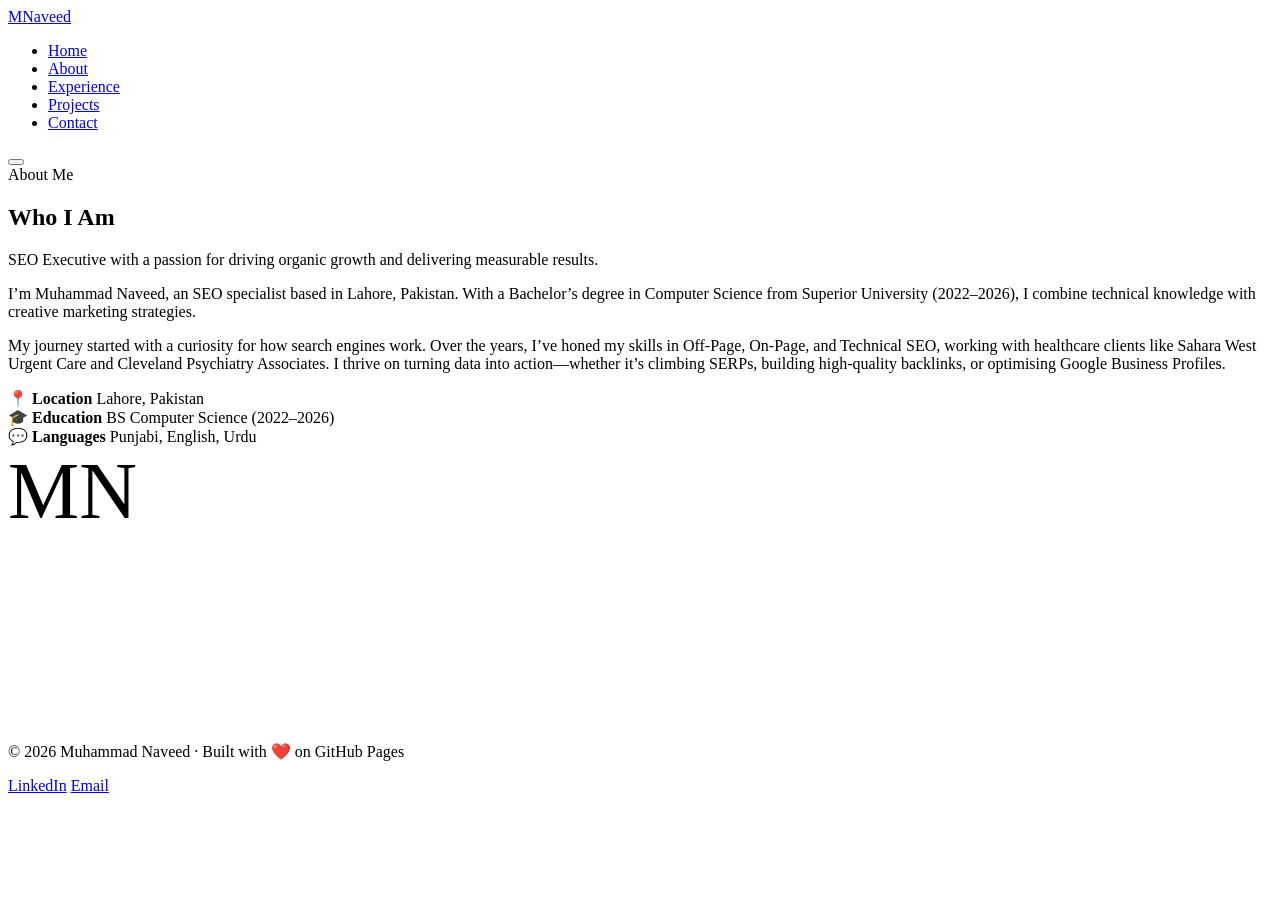
==== about.html @ 2a118703 "Create about.html" ====
<!DOCTYPE html>
<html lang="en">
<head>
    <meta charset="UTF-8" />
    <meta name="viewport" content="width=device-width, initial-scale=1.0" />
    <title>About · Muhammad Naveed</title>
    <link rel="preconnect" href="https://fonts.googleapis.com" />
    <link rel="preconnect" href="https://fonts.gstatic.com" crossorigin />
    <link href="https://fonts.googleapis.com/css2?family=Inter:opsz,wght@14..32,300;14..32,400;14..32,500;14..32,600;14..32,700;14..32,800&display=swap" rel="stylesheet" />
    <link rel="stylesheet" href="assets/css/style.css" />
</head>
<body>
    <nav class="navbar" id="navbar">
        <div class="container">
            <a href="index.html" class="logo">M<span>Naveed</span></a>
            <ul class="nav-links" id="navLinks">
                <li><a href="index.html">Home</a></li>
                <li><a href="about.html" class="active">About</a></li>
                <li><a href="experience.html">Experience</a></li>
                <li><a href="projects.html">Projects</a></li>
                <li><a href="contact.html" class="nav-cta">Contact</a></li>
            </ul>
            <button class="hamburger" id="hamburger" aria-label="Toggle menu">
                <span></span><span></span><span></span>
            </button>
        </div>
    </nav>

    <section class="page-section">
        <div class="container">
            <div class="section-header">
                <span class="section-label">About Me</span>
                <h2 class="section-title">Who I Am</h2>
                <p class="section-desc">SEO Executive with a passion for driving organic growth and delivering measurable results.</p>
            </div>
            <div class="about-grid">
                <div class="about-text">
                    <p>I’m Muhammad Naveed, an SEO specialist based in Lahore, Pakistan. With a Bachelor’s degree in Computer Science from Superior University (2022–2026), I combine technical knowledge with creative marketing strategies.</p>
                    <p>My journey started with a curiosity for how search engines work. Over the years, I’ve honed my skills in Off‑Page, On‑Page, and Technical SEO, working with healthcare clients like Sahara West Urgent Care and Cleveland Psychiatry Associates. I thrive on turning data into action—whether it’s climbing SERPs, building high‑quality backlinks, or optimising Google Business Profiles.</p>
                    <div class="about-details">
                        <div><strong>📍 Location</strong> Lahore, Pakistan</div>
                        <div><strong>🎓 Education</strong> BS Computer Science (2022–2026)</div>
                        <div><strong>💬 Languages</strong> Punjabi, English, Urdu</div>
                    </div>
                </div>
                <div class="about-visual">
                    <div class="hero-avatar" style="width:280px;height:280px;">
                        <span class="initials" style="font-size:5rem;">MN</span>
                    </div>
                </div>
            </div>
        </div>
    </section>

    <footer>
        <div class="container">
            <p>&copy; 2026 Muhammad Naveed · Built with ❤️ on GitHub Pages</p>
            <div class="footer-links">
              
                <a href="www.linkedin.com/in/hafiz-muhammad-naveed-410291384" target="_blank">LinkedIn</a>
                <a href="mailto:hafizmuhammadnaveedo6@gmail.com">Email</a>
            </div>
        </div>
    </footer>

    <script src="assets/js/script.js"></script>
</body>
</html>
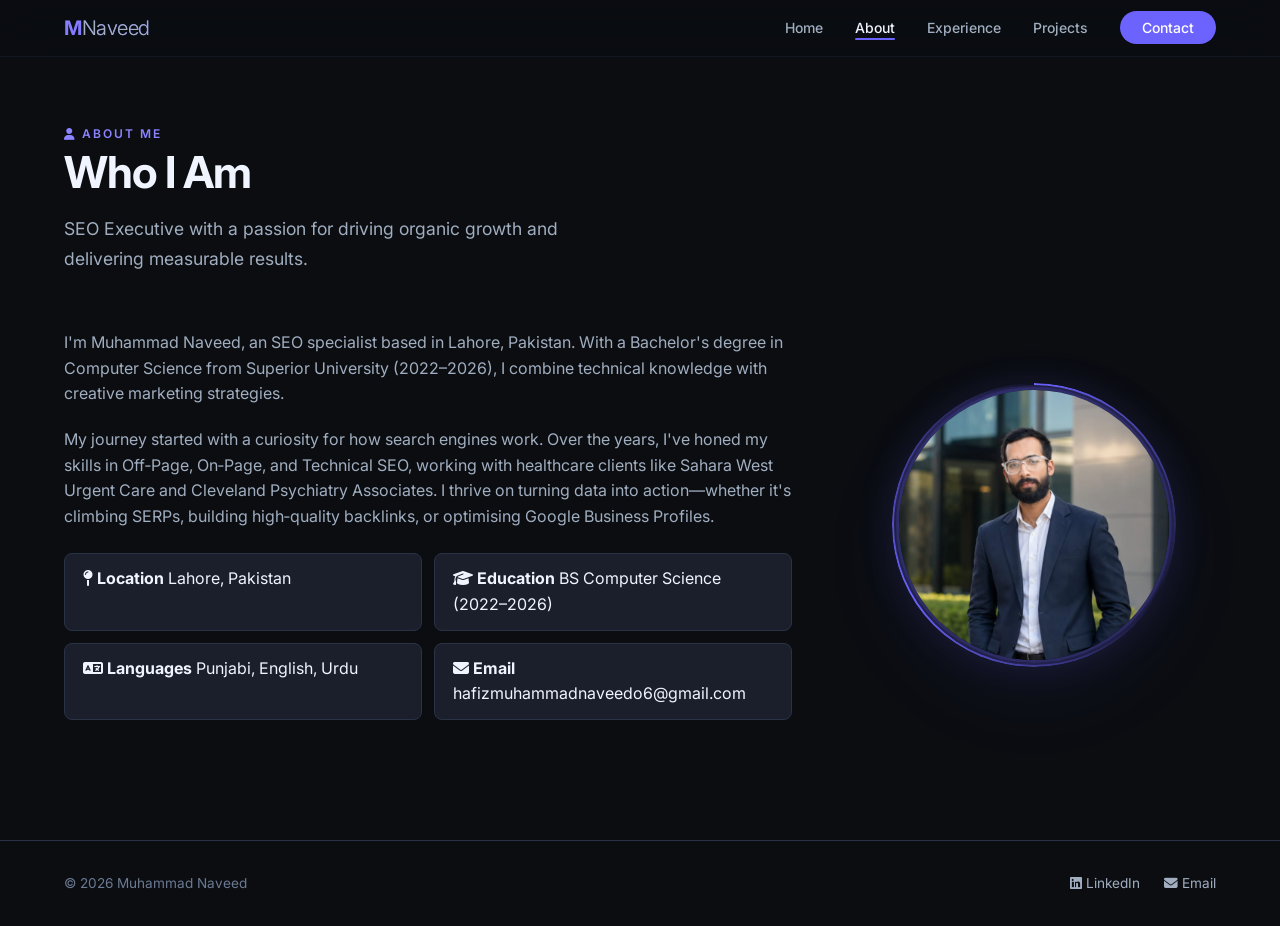
==== commit d9dddb50: "Update about.html" ====
--- a/about.html
+++ b/about.html
@@ -1,68 +1,73 @@
 <!DOCTYPE html>
 <html lang="en">
 <head>
-    <meta charset="UTF-8" />
-    <meta name="viewport" content="width=device-width, initial-scale=1.0" />
-    <title>About · Muhammad Naveed</title>
-    <link rel="preconnect" href="https://fonts.googleapis.com" />
-    <link rel="preconnect" href="https://fonts.gstatic.com" crossorigin />
-    <link href="https://fonts.googleapis.com/css2?family=Inter:opsz,wght@14..32,300;14..32,400;14..32,500;14..32,600;14..32,700;14..32,800&display=swap" rel="stylesheet" />
-    <link rel="stylesheet" href="assets/css/style.css" />
+  <meta charset="UTF-8" />
+  <meta name="viewport" content="width=device-width, initial-scale=1.0" />
+  <title>About · Muhammad Naveed</title>
+  <link rel="preconnect" href="https://fonts.googleapis.com" />
+  <link rel="preconnect" href="https://fonts.gstatic.com" crossorigin />
+  <link href="https://fonts.googleapis.com/css2?family=Inter:opsz,wght@14..32,300;14..32,400;14..32,500;14..32,600;14..32,700;14..32,800&display=swap" rel="stylesheet" />
+  <link rel="stylesheet" href="https://cdnjs.cloudflare.com/ajax/libs/font-awesome/6.5.0/css/all.min.css" />
+  <link rel="stylesheet" href="assets/css/style.css" />
 </head>
 <body>
-    <nav class="navbar" id="navbar">
-        <div class="container">
-            <a href="index.html" class="logo">M<span>Naveed</span></a>
-            <ul class="nav-links" id="navLinks">
-                <li><a href="index.html">Home</a></li>
-                <li><a href="about.html" class="active">About</a></li>
-                <li><a href="experience.html">Experience</a></li>
-                <li><a href="projects.html">Projects</a></li>
-                <li><a href="contact.html" class="nav-cta">Contact</a></li>
-            </ul>
-            <button class="hamburger" id="hamburger" aria-label="Toggle menu">
-                <span></span><span></span><span></span>
-            </button>
+  <div class="orb orb--1"></div>
+  <div class="orb orb--2"></div>
+  <div class="orb orb--3"></div>
+
+  <nav class="navbar" id="navbar">
+    <div class="container">
+      <a href="index.html" class="logo">M<span>Naveed</span></a>
+      <ul class="nav-links" id="navLinks">
+        <li><a href="index.html">Home</a></li>
+        <li><a href="about.html" class="active">About</a></li>
+        <li><a href="experience.html">Experience</a></li>
+        <li><a href="projects.html">Projects</a></li>
+        <li><a href="contact.html" class="nav-cta">Contact</a></li>
+      </ul>
+      <button class="hamburger" id="hamburger" aria-label="Toggle menu">
+        <span></span><span></span><span></span>
+      </button>
+    </div>
+  </nav>
+
+  <section class="page-section">
+    <div class="container">
+      <div class="section-header">
+        <span class="section-label"><i class="fas fa-user"></i> About Me</span>
+        <h2 class="section-title">Who I Am</h2>
+        <p class="section-desc">SEO Executive with a passion for driving organic growth and delivering measurable results.</p>
+      </div>
+      <div class="about-grid">
+        <div class="about-text">
+          <p>I'm Muhammad Naveed, an SEO specialist based in Lahore, Pakistan. With a Bachelor's degree in Computer Science from Superior University (2022–2026), I combine technical knowledge with creative marketing strategies.</p>
+          <p>My journey started with a curiosity for how search engines work. Over the years, I've honed my skills in Off‑Page, On‑Page, and Technical SEO, working with healthcare clients like Sahara West Urgent Care and Cleveland Psychiatry Associates. I thrive on turning data into action—whether it's climbing SERPs, building high‑quality backlinks, or optimising Google Business Profiles.</p>
+          <div class="about-details">
+            <div><i class="fas fa-map-pin"></i> <strong>Location</strong> Lahore, Pakistan</div>
+            <div><i class="fas fa-graduation-cap"></i> <strong>Education</strong> BS Computer Science (2022–2026)</div>
+            <div><i class="fas fa-language"></i> <strong>Languages</strong> Punjabi, English, Urdu</div>
+            <div><i class="fas fa-envelope"></i> <strong>Email</strong> hafizmuhammadnaveedo6@gmail.com</div>
+          </div>
         </div>
-    </nav>
+        <div class="about-visual">
+          <div class="hero-avatar" style="width:280px;height:280px;">
+            <img src="myphoto.jpeg" alt="Muhammad Naveed" class="avatar-img" />
+          </div>
+        </div>
+      </div>
+    </div>
+  </section>
 
-    <section class="page-section">
-        <div class="container">
-            <div class="section-header">
-                <span class="section-label">About Me</span>
-                <h2 class="section-title">Who I Am</h2>
-                <p class="section-desc">SEO Executive with a passion for driving organic growth and delivering measurable results.</p>
-            </div>
-            <div class="about-grid">
-                <div class="about-text">
-                    <p>I’m Muhammad Naveed, an SEO specialist based in Lahore, Pakistan. With a Bachelor’s degree in Computer Science from Superior University (2022–2026), I combine technical knowledge with creative marketing strategies.</p>
-                    <p>My journey started with a curiosity for how search engines work. Over the years, I’ve honed my skills in Off‑Page, On‑Page, and Technical SEO, working with healthcare clients like Sahara West Urgent Care and Cleveland Psychiatry Associates. I thrive on turning data into action—whether it’s climbing SERPs, building high‑quality backlinks, or optimising Google Business Profiles.</p>
-                    <div class="about-details">
-                        <div><strong>📍 Location</strong> Lahore, Pakistan</div>
-                        <div><strong>🎓 Education</strong> BS Computer Science (2022–2026)</div>
-                        <div><strong>💬 Languages</strong> Punjabi, English, Urdu</div>
-                    </div>
-                </div>
-                <div class="about-visual">
-                    <div class="hero-avatar" style="width:280px;height:280px;">
-                        <span class="initials" style="font-size:5rem;">MN</span>
-                    </div>
-                </div>
-            </div>
-        </div>
-    </section>
+  <footer>
+    <div class="container">
+      <p>&copy; 2026 Muhammad Naveed</p>
+      <div class="footer-links">
+        <a href="https://www.linkedin.com/in/hafiz-muhammad-naveed-410291384" ><i class="fab fa-linkedin"></i> LinkedIn</a>
+        <a href="mailto:hafizmuhammadnaveedo6@gmail.com"><i class="fas fa-envelope"></i> Email</a>
+      </div>
+    </div>
+  </footer>
 
-    <footer>
-        <div class="container">
-            <p>&copy; 2026 Muhammad Naveed · Built with ❤️ on GitHub Pages</p>
-            <div class="footer-links">
-              
-                <a href="www.linkedin.com/in/hafiz-muhammad-naveed-410291384" target="_blank">LinkedIn</a>
-                <a href="mailto:hafizmuhammadnaveedo6@gmail.com">Email</a>
-            </div>
-        </div>
-    </footer>
-
-    <script src="assets/js/script.js"></script>
+  <script src="assets/js/script.js"></script>
 </body>
 </html>
--- a/assets/css/style.css
+++ b/assets/css/style.css
@@ -0,0 +1,291 @@
+/* ===== Variables & Reset ===== */
+:root {
+    --bg-primary: #0b0d11;
+    --bg-secondary: #12161e;
+    --bg-card: #1a1f2b;
+    --text-primary: #f0f4ff;
+    --text-secondary: #a0aec0;
+    --text-muted: #6b7a93;
+    --accent: #6c63ff;
+    --accent-glow: rgba(108, 99, 255, 0.25);
+    --accent-light: #8b83ff;
+    --border-color: #2a3346;
+    --radius: 16px;
+    --shadow: 0 20px 60px rgba(0, 0, 0, 0.6);
+    --transition: 0.3s cubic-bezier(0.4, 0, 0.2, 1);
+    --font: 'Inter', -apple-system, BlinkMacSystemFont, sans-serif;
+}
+
+* {
+    margin: 0;
+    padding: 0;
+    box-sizing: border-box;
+}
+html { scroll-behavior: smooth; scroll-padding-top: 80px; }
+body {
+    font-family: var(--font);
+    background: var(--bg-primary);
+    color: var(--text-primary);
+    line-height: 1.6;
+    -webkit-font-smoothing: antialiased;
+}
+a { text-decoration: none; color: inherit; }
+.container { max-width: 1200px; margin: 0 auto; padding: 0 24px; }
+
+/* ===== Scrollbar ===== */
+::-webkit-scrollbar { width: 8px; }
+::-webkit-scrollbar-track { background: var(--bg-secondary); }
+::-webkit-scrollbar-thumb { background: var(--accent); border-radius: 10px; }
+::-webkit-scrollbar-thumb:hover { background: var(--accent-light); }
+
+/* ===== Navbar ===== */
+.navbar {
+    position: fixed;
+    top: 0; left: 0; right: 0;
+    z-index: 1000;
+    background: rgba(11, 13, 17, 0.72);
+    backdrop-filter: blur(20px) saturate(1.4);
+    border-bottom: 1px solid rgba(42, 51, 70, 0.3);
+    padding: 12px 0;
+    transition: var(--transition);
+}
+.navbar.scrolled { background: rgba(11, 13, 17, 0.92); box-shadow: 0 4px 30px rgba(0,0,0,0.4); }
+.navbar .container { display: flex; align-items: center; justify-content: space-between; }
+.logo {
+    font-weight: 700; font-size: 1.25rem; letter-spacing: -0.5px;
+    background: linear-gradient(135deg, var(--accent-light), var(--accent));
+    -webkit-background-clip: text; -webkit-text-fill-color: transparent;
+    background-clip: text;
+}
+.logo span { font-weight: 300; -webkit-text-fill-color: var(--text-secondary); }
+.nav-links { display: flex; align-items: center; gap: 32px; list-style: none; }
+.nav-links a {
+    font-size: 0.875rem; font-weight: 500; color: var(--text-secondary);
+    transition: var(--transition); position: relative;
+}
+.nav-links a::after {
+    content: ''; position: absolute; bottom: -4px; left: 0; width: 0; height: 2px;
+    background: var(--accent); transition: var(--transition); border-radius: 2px;
+}
+.nav-links a:hover, .nav-links a.active { color: var(--text-primary); }
+.nav-links a:hover::after, .nav-links a.active::after { width: 100%; }
+.nav-cta {
+    padding: 8px 22px; background: var(--accent); color: #fff !important;
+    border-radius: 100px; font-weight: 600; font-size: 0.85rem;
+    transition: var(--transition);
+}
+.nav-cta::after { display: none !important; }
+.nav-cta:hover { background: var(--accent-light); transform: translateY(-2px); box-shadow: 0 8px 30px var(--accent-glow); }
+.hamburger { display: none; flex-direction: column; gap: 5px; cursor: pointer; background: none; border: none; padding: 4px; }
+.hamburger span { display: block; width: 26px; height: 2.5px; background: var(--text-primary); border-radius: 4px; transition: var(--transition); }
+.hamburger.active span:nth-child(1) { transform: rotate(45deg) translate(5px, 5px); }
+.hamburger.active span:nth-child(2) { opacity: 0; }
+.hamburger.active span:nth-child(3) { transform: rotate(-45deg) translate(5px, -5px); }
+
+/* ===== Hero ===== */
+.hero { min-height: 100vh; display: flex; align-items: center; padding: 120px 0 80px; }
+.hero-grid { display: grid; grid-template-columns: 1fr 1fr; gap: 60px; align-items: center; }
+.hero-content .badge {
+    display: inline-block; padding: 4px 16px; border-radius: 100px;
+    background: rgba(108, 99, 255, 0.12); border: 1px solid rgba(108, 99, 255, 0.18);
+    font-size: 0.75rem; font-weight: 500; color: var(--accent-light);
+    text-transform: uppercase; letter-spacing: 0.5px; margin-bottom: 20px;
+}
+.hero-content h1 { font-size: 4rem; font-weight: 800; line-height: 1.1; letter-spacing: -2px; margin-bottom: 16px; }
+.hero-content h1 .highlight {
+    background: linear-gradient(135deg, var(--accent-light), var(--accent));
+    -webkit-background-clip: text; -webkit-text-fill-color: transparent;
+    background-clip: text;
+}
+.hero-content .subtitle { font-size: 1.25rem; color: var(--text-secondary); max-width: 480px; margin-bottom: 32px; }
+.hero-actions { display: flex; flex-wrap: wrap; gap: 16px; margin-bottom: 40px; }
+.btn {
+    display: inline-flex; align-items: center; gap: 10px; padding: 14px 32px;
+    border-radius: 100px; font-weight: 600; font-size: 0.95rem;
+    transition: var(--transition); border: none; cursor: pointer; font-family: var(--font);
+}
+.btn-primary { background: var(--accent); color: #fff; box-shadow: 0 8px 32px var(--accent-glow); }
+.btn-primary:hover { background: var(--accent-light); transform: translateY(-3px); box-shadow: 0 12px 48px var(--accent-glow); }
+.btn-outline { background: transparent; color: var(--text-primary); border: 1.5px solid var(--border-color); }
+.btn-outline:hover { border-color: var(--accent); background: rgba(108, 99, 255, 0.06); transform: translateY(-3px); }
+.hero-stats { display: flex; gap: 48px; padding-top: 8px; }
+.hero-stats .stat h3 { font-size: 1.75rem; font-weight: 700; color: var(--text-primary); }
+.hero-stats .stat p { font-size: 0.85rem; color: var(--text-muted); }
+
+.hero-visual { display: flex; justify-content: center; align-items: center; position: relative; }
+.hero-avatar {
+    width: 380px; height: 380px; border-radius: 50%;
+    background: linear-gradient(135deg, rgba(108, 99, 255, 0.12), rgba(108, 99, 255, 0.04));
+    border: 2px solid rgba(108, 99, 255, 0.12);
+    display: flex; align-items: center; justify-content: center;
+    position: relative; animation: avatarPulse 6s ease-in-out infinite;
+    box-shadow: 0 30px 80px rgba(108, 99, 255, 0.08);
+}
+.hero-avatar::before {
+    content: ''; position: absolute; inset: -4px; border-radius: 50%; padding: 2px;
+    background: conic-gradient(from 0deg, var(--accent), transparent, var(--accent), transparent);
+    -webkit-mask: linear-gradient(#fff 0 0) content-box, linear-gradient(#fff 0 0);
+    -webkit-mask-composite: xor; mask-composite: exclude;
+    animation: spin 12s linear infinite;
+}
+@keyframes spin { to { transform: rotate(360deg); } }
+@keyframes avatarPulse { 0%,100% { transform: scale(1); } 50% { transform: scale(1.02); } }
+.hero-avatar .initials { font-size: 7rem; font-weight: 800; color: var(--accent-light); letter-spacing: 4px; opacity: 0.9; user-select: none; }
+
+.floating-badge {
+    position: absolute; background: rgba(26,31,43,0.8); border: 1px solid var(--border-color);
+    border-radius: 12px; padding: 12px 18px; font-size: 0.8rem; font-weight: 500;
+    color: var(--text-secondary); backdrop-filter: blur(12px);
+    box-shadow: 0 12px 40px rgba(0,0,0,0.3);
+    animation: floatBadge 8s ease-in-out infinite; display: flex; align-items: center; gap: 10px; white-space: nowrap;
+}
+.floating-badge .dot { width: 8px; height: 8px; border-radius: 50%; background: #4ade80; animation: dotBlink 2s ease-in-out infinite; }
+@keyframes dotBlink { 0%,100% { opacity: 1; } 50% { opacity: 0.3; } }
+.floating-badge--1 { top: 10%; right: -8%; animation-delay: 0s; }
+.floating-badge--2 { bottom: 12%; left: -12%; animation-delay: -3s; }
+@keyframes floatBadge { 0%,100% { transform: translateY(0px); } 50% { transform: translateY(-12px); } }
+
+/* ===== Section Shared ===== */
+section { position: relative; z-index: 1; padding: 100px 0; }
+.section-label { font-size: 0.75rem; text-transform: uppercase; letter-spacing: 2px; color: var(--accent-light); font-weight: 600; margin-bottom: 8px; }
+.section-title { font-size: 2.75rem; font-weight: 700; letter-spacing: -1px; line-height: 1.2; margin-bottom: 16px; }
+.section-desc { font-size: 1.1rem; color: var(--text-secondary); max-width: 540px; line-height: 1.7; }
+.section-header { margin-bottom: 56px; }
+.section-header.centered { text-align: center; }
+.section-header.centered .section-desc { margin: 0 auto; }
+
+/* ===== Skills Preview ===== */
+.skills-preview { padding: 60px 0; }
+.skills-grid { display: grid; grid-template-columns: 1fr 1fr; gap: 40px; }
+.skill-category {
+    background: var(--bg-card); border-radius: var(--radius); padding: 32px 28px;
+    border: 1px solid var(--border-color); transition: var(--transition);
+}
+.skill-category:hover { border-color: var(--accent); transform: translateY(-4px); box-shadow: 0 16px 48px rgba(0,0,0,0.3); }
+.skill-category h4 { font-size: 1.05rem; font-weight: 600; margin-bottom: 6px; color: var(--text-primary); }
+.skill-category .cat-desc { font-size: 0.85rem; color: var(--text-muted); margin-bottom: 20px; }
+.skill-tags { display: flex; flex-wrap: wrap; gap: 10px; }
+.skill-tag {
+    padding: 6px 16px; border-radius: 100px;
+    background: rgba(108, 99, 255, 0.07); border: 1px solid rgba(108, 99, 255, 0.08);
+    font-size: 0.8rem; font-weight: 500; color: var(--text-secondary);
+    transition: var(--transition); cursor: default;
+}
+.skill-tag:hover { background: rgba(108, 99, 255, 0.14); color: var(--text-primary); border-color: rgba(108, 99, 255, 0.2); transform: translateY(-2px); }
+.skill-tag.highlight { background: rgba(108, 99, 255, 0.15); border-color: rgba(108, 99, 255, 0.2); color: var(--accent-light); }
+
+/* ===== About Page ===== */
+.page-section { padding: 120px 0 80px; }
+.about-grid { display: grid; grid-template-columns: 2fr 1fr; gap: 60px; align-items: center; }
+.about-text p { color: var(--text-secondary); margin-bottom: 20px; }
+.about-details { display: grid; grid-template-columns: 1fr 1fr; gap: 12px; margin-top: 24px; }
+.about-details div { background: var(--bg-card); padding: 12px 18px; border-radius: 8px; border: 1px solid var(--border-color); }
+.about-visual { display: flex; justify-content: center; }
+
+/* ===== Experience ===== */
+.experience-list { display: flex; flex-direction: column; gap: 32px; }
+.exp-item {
+    background: var(--bg-card); border-radius: var(--radius); padding: 28px 32px;
+    border: 1px solid var(--border-color); transition: var(--transition);
+}
+.exp-item:hover { border-color: var(--accent); transform: translateY(-3px); box-shadow: 0 12px 40px rgba(0,0,0,0.2); }
+.exp-header { display: flex; flex-wrap: wrap; align-items: baseline; gap: 12px 20px; margin-bottom: 12px; }
+.exp-header h3 { font-size: 1.3rem; }
+.exp-company { color: var(--accent-light); font-weight: 500; }
+.exp-date { color: var(--text-muted); font-size: 0.85rem; margin-left: auto; }
+.exp-item ul { padding-left: 20px; color: var(--text-secondary); }
+.exp-item ul li { margin-bottom: 6px; }
+
+/* ===== Projects ===== */
+.projects-grid { display: grid; grid-template-columns: 1fr 1fr; gap: 30px; }
+.project-card {
+    background: var(--bg-card); border-radius: var(--radius); padding: 28px;
+    border: 1px solid var(--border-color); transition: var(--transition);
+    display: flex; flex-direction: column;
+}
+.project-card:hover { border-color: var(--accent); transform: translateY(-6px); box-shadow: 0 16px 48px rgba(0,0,0,0.3); }
+.project-card h3 { font-size: 1.2rem; margin-bottom: 6px; }
+.project-card p { color: var(--text-secondary); font-size: 0.9rem; margin-bottom: 12px; }
+.project-card ul { padding-left: 18px; color: var(--text-secondary); font-size: 0.9rem; margin-bottom: 16px; }
+.project-card ul li { margin-bottom: 4px; }
+.project-tag {
+    align-self: flex-start; padding: 4px 14px; border-radius: 100px;
+    background: rgba(108, 99, 255, 0.1); border: 1px solid rgba(108, 99, 255, 0.15);
+    font-size: 0.7rem; font-weight: 600; color: var(--accent-light); text-transform: uppercase;
+}
+
+/* ===== Contact ===== */
+.contact-grid { display: grid; grid-template-columns: 1fr 1fr; gap: 60px; }
+.contact-item { display: flex; align-items: center; gap: 16px; margin-bottom: 20px; }
+.contact-item span:first-child { font-size: 1.5rem; }
+.contact-item a { color: var(--text-secondary); transition: var(--transition); }
+.contact-item a:hover { color: var(--accent-light); }
+.social-links { display: flex; gap: 20px; margin-top: 24px; }
+.social-links a { padding: 8px 20px; border-radius: 100px; background: var(--bg-card); border: 1px solid var(--border-color); transition: var(--transition); font-size: 0.85rem; }
+.social-links a:hover { border-color: var(--accent); background: rgba(108, 99, 255, 0.06); }
+.contact-form { display: flex; flex-direction: column; gap: 16px; }
+.contact-form input, .contact-form textarea {
+    padding: 14px 18px; border-radius: 12px; background: var(--bg-card);
+    border: 1px solid var(--border-color); color: var(--text-primary);
+    font-family: var(--font); transition: var(--transition);
+}
+.contact-form input:focus, .contact-form textarea:focus { outline: none; border-color: var(--accent); box-shadow: 0 0 0 3px var(--accent-glow); }
+.contact-form textarea { resize: vertical; }
+.contact-form .btn { align-self: flex-start; }
+
+/* ===== Footer ===== */
+footer { border-top: 1px solid var(--border-color); padding: 32px 0; margin-top: 40px; }
+footer .container { display: flex; justify-content: space-between; align-items: center; flex-wrap: wrap; gap: 16px; }
+footer p { color: var(--text-muted); font-size: 0.85rem; }
+.footer-links { display: flex; gap: 24px; }
+.footer-links a { color: var(--text-secondary); font-size: 0.85rem; transition: var(--transition); }
+.footer-links a:hover { color: var(--accent-light); }
+
+/* ===== Responsive ===== */
+@media (max-width: 992px) {
+    .hero-grid { grid-template-columns: 1fr; text-align: center; }
+    .hero-content .subtitle { margin: 0 auto 32px; }
+    .hero-actions { justify-content: center; }
+    .hero-stats { justify-content: center; }
+    .hero-avatar { width: 280px; height: 280px; }
+    .hero-avatar .initials { font-size: 5rem; }
+    .floating-badge--1 { top: 5%; right: 0; }
+    .floating-badge--2 { bottom: 5%; left: 0; }
+    .about-grid { grid-template-columns: 1fr; text-align: center; }
+    .about-details { grid-template-columns: 1fr; }
+    .contact-grid { grid-template-columns: 1fr; }
+    .skills-grid { grid-template-columns: 1fr; }
+    .projects-grid { grid-template-columns: 1fr; }
+    .exp-header .exp-date { margin-left: 0; }
+}/* ===== Profile Avatar Image ===== */
+.hero-avatar .avatar-img {
+    width: 100%;
+    height: 100%;
+    border-radius: 50%;
+    object-fit: cover;
+    border: 3px solid rgba(108, 99, 255, 0.3);
+    box-shadow: 0 0 40px rgba(108, 99, 255, 0.15);
+    transition: var(--transition);
+}
+
+.hero-avatar .avatar-img:hover {
+    transform: scale(1.03);
+    border-color: var(--accent);
+    box-shadow: 0 0 60px rgba(108, 99, 255, 0.25);
+}
+
+
+@media (max-width: 768px) {
+    .nav-links {
+        position: absolute; top: 100%; left: 0; right: 0;
+        background: rgba(11, 13, 17, 0.98); backdrop-filter: blur(20px);
+        flex-direction: column; padding: 24px; gap: 16px;
+        border-bottom: 1px solid var(--border-color);
+        transform: translateY(-120%); opacity: 0; transition: var(--transition);
+        pointer-events: none;
+    }
+    .nav-links.open { transform: translateY(0); opacity: 1; pointer-events: auto; }
+    .hamburger { display: flex; }
+    .hero-content h1 { font-size: 2.8rem; }
+    .section-title { font-size: 2.2rem; }
+}
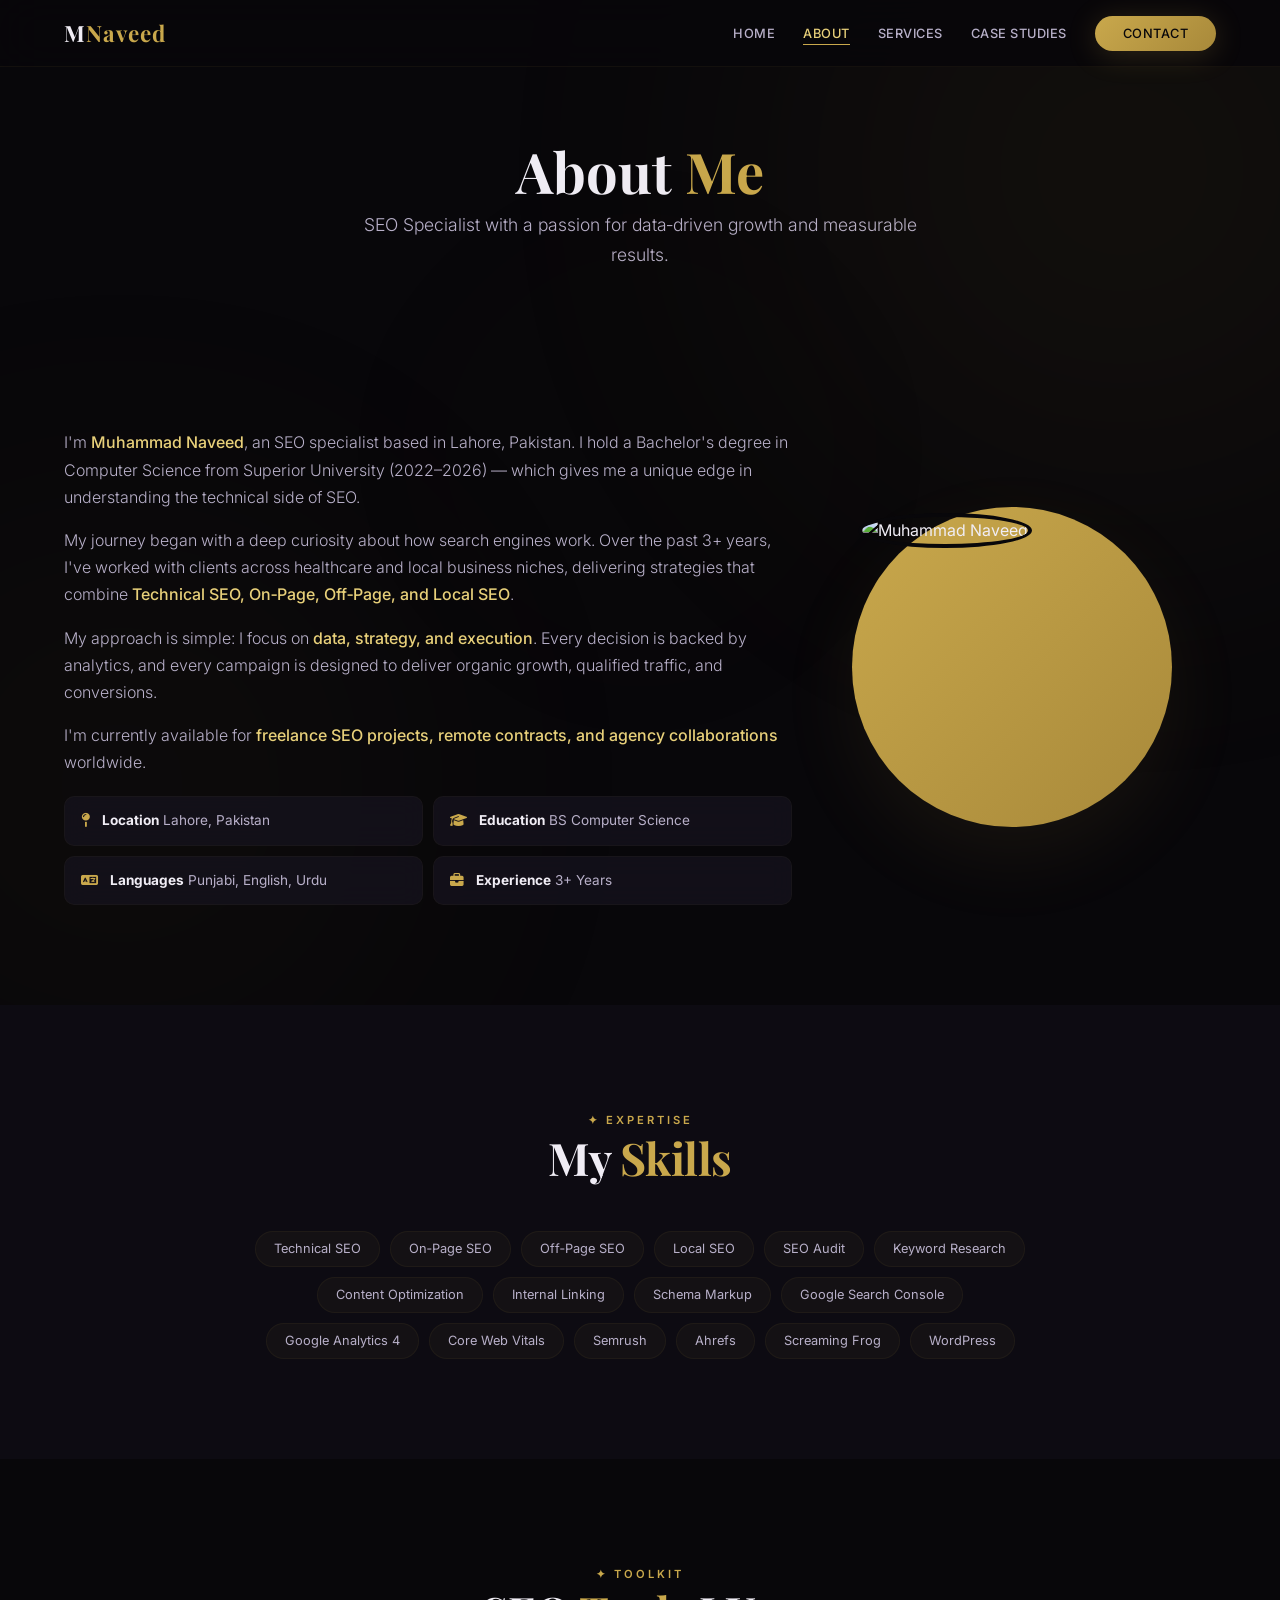
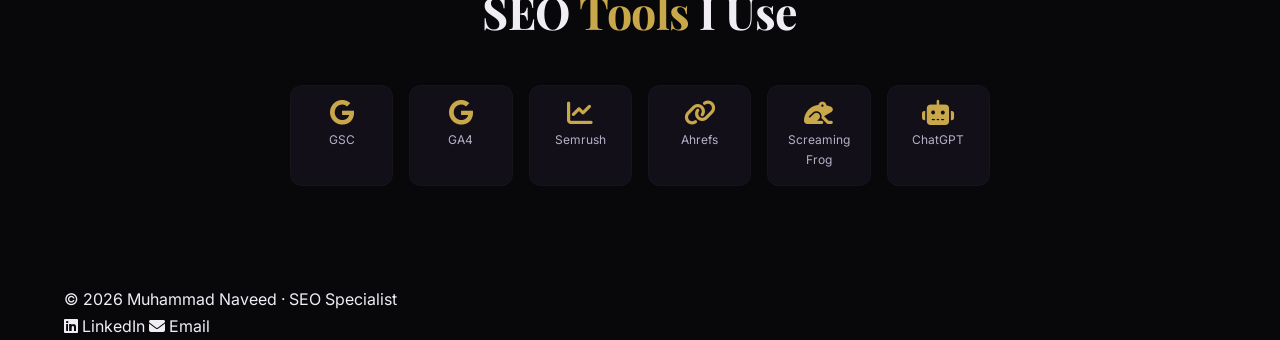
==== commit 661dd346: "Create about.html" ====
--- a/about.html
+++ b/about.html
@@ -1,73 +1,253 @@
 <!DOCTYPE html>
 <html lang="en">
 <head>
-  <meta charset="UTF-8" />
-  <meta name="viewport" content="width=device-width, initial-scale=1.0" />
-  <title>About · Muhammad Naveed</title>
-  <link rel="preconnect" href="https://fonts.googleapis.com" />
-  <link rel="preconnect" href="https://fonts.gstatic.com" crossorigin />
-  <link href="https://fonts.googleapis.com/css2?family=Inter:opsz,wght@14..32,300;14..32,400;14..32,500;14..32,600;14..32,700;14..32,800&display=swap" rel="stylesheet" />
-  <link rel="stylesheet" href="https://cdnjs.cloudflare.com/ajax/libs/font-awesome/6.5.0/css/all.min.css" />
-  <link rel="stylesheet" href="assets/css/style.css" />
+    <meta charset="UTF-8" />
+    <meta name="viewport" content="width=device-width, initial-scale=1.0" />
+    <title>About · Muhammad Naveed</title>
+    <link rel="preconnect" href="https://fonts.googleapis.com" />
+    <link rel="preconnect" href="https://fonts.gstatic.com" crossorigin />
+    <link href="https://fonts.googleapis.com/css2?family=Inter:opsz,wght@14..32,300;14..32,400;14..32,500;14..32,600;14..32,700;14..32,800;14..32,900&family=Playfair+Display:ital,wght@0,400;0,600;0,700;0,800;1,700&display=swap" rel="stylesheet" />
+    <link rel="stylesheet" href="https://cdnjs.cloudflare.com/ajax/libs/font-awesome/6.5.0/css/all.min.css" />
+    <link rel="stylesheet" href="assets/css/style.css" />
+    <style>
+        .about-grid {
+            display: grid;
+            grid-template-columns: 2fr 1fr;
+            gap: 60px;
+            align-items: center;
+        }
+        .about-text p {
+            color: var(--text-secondary);
+            margin-bottom: 16px;
+            font-weight: 300;
+        }
+        .about-text p strong {
+            color: var(--gold-light);
+            font-weight: 500;
+        }
+        .about-details {
+            display: grid;
+            grid-template-columns: 1fr 1fr;
+            gap: 10px;
+            margin-top: 20px;
+        }
+        .about-details div {
+            background: var(--bg-card);
+            backdrop-filter: blur(12px);
+            padding: 12px 16px;
+            border-radius: 10px;
+            border: 1px solid rgba(201, 168, 76, 0.04);
+            color: var(--text-secondary);
+            font-size: 0.85rem;
+            transition: var(--transition);
+        }
+        .about-details div:hover {
+            border-color: rgba(201, 168, 76, 0.08);
+        }
+        .about-details div i {
+            color: var(--gold);
+            margin-right: 8px;
+        }
+        .about-details div strong {
+            color: var(--text-primary);
+        }
+        .about-avatar {
+            width: 320px;
+            height: 320px;
+            border-radius: 50%;
+            padding: 6px;
+            background: linear-gradient(135deg, var(--gold), var(--gold-dark));
+            box-shadow: 0 30px 80px rgba(201, 168, 76, 0.08);
+        }
+        .about-avatar img {
+            width: 100%;
+            height: 100%;
+            border-radius: 50%;
+            object-fit: cover;
+            border: 4px solid var(--bg-primary);
+        }
+        .skills-tags {
+            display: flex;
+            flex-wrap: wrap;
+            gap: 10px;
+            margin-top: 8px;
+        }
+        .skill-tag {
+            padding: 6px 18px;
+            border-radius: 100px;
+            background: rgba(201, 168, 76, 0.04);
+            border: 1px solid rgba(201, 168, 76, 0.06);
+            font-size: 0.8rem;
+            color: var(--text-secondary);
+            transition: var(--transition);
+        }
+        .skill-tag:hover {
+            background: rgba(201, 168, 76, 0.06);
+            color: var(--gold-light);
+            border-color: rgba(201, 168, 76, 0.12);
+            transform: translateY(-2px);
+        }
+        .tools-grid {
+            display: grid;
+            grid-template-columns: repeat(6, 1fr);
+            gap: 16px;
+            max-width: 700px;
+            margin: 12px auto 0;
+        }
+        .tool-item {
+            background: var(--bg-card);
+            backdrop-filter: blur(12px);
+            border-radius: 12px;
+            padding: 14px;
+            text-align: center;
+            border: 1px solid rgba(201, 168, 76, 0.04);
+            transition: var(--transition);
+            font-size: 0.75rem;
+            color: var(--text-secondary);
+        }
+        .tool-item:hover {
+            border-color: rgba(201, 168, 76, 0.12);
+            transform: translateY(-4px);
+            color: var(--gold-light);
+        }
+        .tool-item i {
+            font-size: 1.6rem;
+            color: var(--gold);
+            display: block;
+            margin-bottom: 4px;
+        }
+        @media (max-width: 992px) {
+            .about-grid {
+                grid-template-columns: 1fr;
+                text-align: center;
+            }
+            .about-details {
+                grid-template-columns: 1fr;
+            }
+            .about-avatar {
+                width: 240px;
+                height: 240px;
+            }
+            .tools-grid {
+                grid-template-columns: repeat(3, 1fr);
+            }
+        }
+        @media (max-width: 768px) {
+            .tools-grid {
+                grid-template-columns: repeat(2, 1fr);
+            }
+        }
+    </style>
 </head>
 <body>
-  <div class="orb orb--1"></div>
-  <div class="orb orb--2"></div>
-  <div class="orb orb--3"></div>
-
-  <nav class="navbar" id="navbar">
-    <div class="container">
-      <a href="index.html" class="logo">M<span>Naveed</span></a>
-      <ul class="nav-links" id="navLinks">
-        <li><a href="index.html">Home</a></li>
-        <li><a href="about.html" class="active">About</a></li>
-        <li><a href="experience.html">Experience</a></li>
-        <li><a href="projects.html">Projects</a></li>
-        <li><a href="contact.html" class="nav-cta">Contact</a></li>
-      </ul>
-      <button class="hamburger" id="hamburger" aria-label="Toggle menu">
-        <span></span><span></span><span></span>
-      </button>
+    <div class="orb orb--1"></div>
+    <div class="orb orb--2"></div>
+    <div class="orb orb--3"></div>
+
+    <nav class="navbar" id="navbar">
+        <div class="container">
+            <a href="index.html" class="logo">M<span>Naveed</span></a>
+            <ul class="nav-links" id="navLinks">
+                <li><a href="index.html">Home</a></li>
+                <li><a href="about.html" class="active">About</a></li>
+                <li><a href="services.html">Services</a></li>
+                <li><a href="case-studies.html">Case Studies</a></li>
+                <li><a href="contact.html" class="nav-cta">Contact</a></li>
+            </ul>
+            <button class="hamburger" id="hamburger">
+                <span></span><span></span><span></span>
+            </button>
+        </div>
+    </nav>
+
+    <div class="page-header">
+        <div class="container">
+            <h1>About <span class="gold">Me</span></h1>
+            <p>SEO Specialist with a passion for data‑driven growth and measurable results.</p>
+        </div>
     </div>
-  </nav>
-
-  <section class="page-section">
-    <div class="container">
-      <div class="section-header">
-        <span class="section-label"><i class="fas fa-user"></i> About Me</span>
-        <h2 class="section-title">Who I Am</h2>
-        <p class="section-desc">SEO Executive with a passion for driving organic growth and delivering measurable results.</p>
-      </div>
-      <div class="about-grid">
-        <div class="about-text">
-          <p>I'm Muhammad Naveed, an SEO specialist based in Lahore, Pakistan. With a Bachelor's degree in Computer Science from Superior University (2022–2026), I combine technical knowledge with creative marketing strategies.</p>
-          <p>My journey started with a curiosity for how search engines work. Over the years, I've honed my skills in Off‑Page, On‑Page, and Technical SEO, working with healthcare clients like Sahara West Urgent Care and Cleveland Psychiatry Associates. I thrive on turning data into action—whether it's climbing SERPs, building high‑quality backlinks, or optimising Google Business Profiles.</p>
-          <div class="about-details">
-            <div><i class="fas fa-map-pin"></i> <strong>Location</strong> Lahore, Pakistan</div>
-            <div><i class="fas fa-graduation-cap"></i> <strong>Education</strong> BS Computer Science (2022–2026)</div>
-            <div><i class="fas fa-language"></i> <strong>Languages</strong> Punjabi, English, Urdu</div>
-            <div><i class="fas fa-envelope"></i> <strong>Email</strong> hafizmuhammadnaveedo6@gmail.com</div>
-          </div>
-        </div>
-        <div class="about-visual">
-          <div class="hero-avatar" style="width:280px;height:280px;">
-            <img src="myphoto.jpeg" alt="Muhammad Naveed" class="avatar-img" />
-          </div>
-        </div>
-      </div>
-    </div>
-  </section>
-
-  <footer>
-    <div class="container">
-      <p>&copy; 2026 Muhammad Naveed</p>
-      <div class="footer-links">
-        <a href="https://www.linkedin.com/in/hafiz-muhammad-naveed-410291384" ><i class="fab fa-linkedin"></i> LinkedIn</a>
-        <a href="mailto:hafizmuhammadnaveedo6@gmail.com"><i class="fas fa-envelope"></i> Email</a>
-      </div>
-    </div>
-  </footer>
-
-  <script src="assets/js/script.js"></script>
+
+    <section>
+        <div class="container">
+            <div class="about-grid">
+                <div class="about-text">
+                    <p>I'm <strong>Muhammad Naveed</strong>, an SEO specialist based in Lahore, Pakistan. I hold a Bachelor's degree in Computer Science from Superior University (2022–2026) — which gives me a unique edge in understanding the technical side of SEO.</p>
+                    <p>My journey began with a deep curiosity about how search engines work. Over the past 3+ years, I've worked with clients across healthcare and local business niches, delivering strategies that combine <strong>Technical SEO, On‑Page, Off‑Page, and Local SEO</strong>.</p>
+                    <p>My approach is simple: I focus on <strong>data, strategy, and execution</strong>. Every decision is backed by analytics, and every campaign is designed to deliver organic growth, qualified traffic, and conversions.</p>
+                    <p>I'm currently available for <strong>freelance SEO projects, remote contracts, and agency collaborations</strong> worldwide.</p>
+
+                    <div class="about-details">
+                        <div><i class="fas fa-map-pin"></i> <strong>Location</strong> Lahore, Pakistan</div>
+                        <div><i class="fas fa-graduation-cap"></i> <strong>Education</strong> BS Computer Science</div>
+                        <div><i class="fas fa-language"></i> <strong>Languages</strong> Punjabi, English, Urdu</div>
+                        <div><i class="fas fa-briefcase"></i> <strong>Experience</strong> 3+ Years</div>
+                    </div>
+                </div>
+                <div>
+                    <div class="about-avatar">
+                        <img src="myphoto.jpg" alt="Muhammad Naveed" />
+                    </div>
+                </div>
+            </div>
+        </div>
+    </section>
+
+    <!-- Skills -->
+    <section class="section-alt">
+        <div class="container">
+            <div class="section-header centered">
+                <span class="section-label">✦ Expertise</span>
+                <h2 class="section-title">My <span class="gold">Skills</span></h2>
+            </div>
+            <div class="skills-tags" style="justify-content:center;max-width:800px;margin:0 auto;">
+                <span class="skill-tag">Technical SEO</span>
+                <span class="skill-tag">On‑Page SEO</span>
+                <span class="skill-tag">Off‑Page SEO</span>
+                <span class="skill-tag">Local SEO</span>
+                <span class="skill-tag">SEO Audit</span>
+                <span class="skill-tag">Keyword Research</span>
+                <span class="skill-tag">Content Optimization</span>
+                <span class="skill-tag">Internal Linking</span>
+                <span class="skill-tag">Schema Markup</span>
+                <span class="skill-tag">Google Search Console</span>
+                <span class="skill-tag">Google Analytics 4</span>
+                <span class="skill-tag">Core Web Vitals</span>
+                <span class="skill-tag">Semrush</span>
+                <span class="skill-tag">Ahrefs</span>
+                <span class="skill-tag">Screaming Frog</span>
+                <span class="skill-tag">WordPress</span>
+            </div>
+        </div>
+    </section>
+
+    <!-- Tools -->
+    <section>
+        <div class="container">
+            <div class="section-header centered">
+                <span class="section-label">✦ Toolkit</span>
+                <h2 class="section-title">SEO <span class="gold">Tools</span> I Use</h2>
+            </div>
+            <div class="tools-grid">
+                <div class="tool-item"><i class="fab fa-google"></i>GSC</div>
+                <div class="tool-item"><i class="fab fa-google"></i>GA4</div>
+                <div class="tool-item"><i class="fas fa-chart-line"></i>Semrush</div>
+                <div class="tool-item"><i class="fas fa-link"></i>Ahrefs</div>
+                <div class="tool-item"><i class="fas fa-frog"></i>Screaming Frog</div>
+                <div class="tool-item"><i class="fas fa-robot"></i>ChatGPT</div>
+            </div>
+        </div>
+    </section>
+
+    <footer>
+        <div class="container">
+            <p>&copy; 2026 <span class="gold-text">Muhammad Naveed</span> · SEO Specialist</p>
+            <div class="footer-links">
+                <a href="https://www.linkedin.com/in/hafiz-muhammad-naveed-410291384" target="_blank"><i class="fab fa-linkedin"></i> LinkedIn</a>
+                <a href="mailto:hafizmuhammadnaveedo6@gmail.com"><i class="fas fa-envelope"></i> Email</a>
+            </div>
+        </div>
+    </footer>
+
+    <script src="assets/js/script.js"></script>
 </body>
 </html>
--- a/assets/css/style.css
+++ b/assets/css/style.css
@@ -1,19 +1,25 @@
-/* ===== Variables & Reset ===== */
+/* ============================================
+   PREMIUM SEO PORTFOLIO - GLOBAL STYLES
+   ============================================ */
+
 :root {
-    --bg-primary: #0b0d11;
-    --bg-secondary: #12161e;
-    --bg-card: #1a1f2b;
-    --text-primary: #f0f4ff;
-    --text-secondary: #a0aec0;
-    --text-muted: #6b7a93;
-    --accent: #6c63ff;
-    --accent-glow: rgba(108, 99, 255, 0.25);
-    --accent-light: #8b83ff;
-    --border-color: #2a3346;
-    --radius: 16px;
-    --shadow: 0 20px 60px rgba(0, 0, 0, 0.6);
-    --transition: 0.3s cubic-bezier(0.4, 0, 0.2, 1);
-    --font: 'Inter', -apple-system, BlinkMacSystemFont, sans-serif;
+    --bg-primary: #08070a;
+    --bg-secondary: #0d0b12;
+    --bg-card: rgba(22, 19, 30, 0.75);
+    --bg-card-solid: #16131e;
+    --text-primary: #f0edf5;
+    --text-secondary: #b8b0c9;
+    --text-muted: #6f6580;
+    --gold: #c9a84c;
+    --gold-light: #e8d07a;
+    --gold-dark: #a8893a;
+    --gold-glow: rgba(201, 168, 76, 0.2);
+    --border-color: rgba(201, 168, 76, 0.08);
+    --radius: 18px;
+    --shadow: 0 30px 80px rgba(0, 0, 0, 0.6);
+    --transition: 0.5s cubic-bezier(0.23, 1, 0.32, 1);
+    --font-heading: 'Playfair Display', serif;
+    --font-body: 'Inter', -apple-system, sans-serif;
 }
 
 * {
@@ -21,271 +27,332 @@
     padding: 0;
     box-sizing: border-box;
 }
-html { scroll-behavior: smooth; scroll-padding-top: 80px; }
+html {
+    scroll-behavior: smooth;
+    scroll-padding-top: 80px;
+}
 body {
-    font-family: var(--font);
+    font-family: var(--font-body);
     background: var(--bg-primary);
     color: var(--text-primary);
-    line-height: 1.6;
+    line-height: 1.7;
     -webkit-font-smoothing: antialiased;
-}
-a { text-decoration: none; color: inherit; }
-.container { max-width: 1200px; margin: 0 auto; padding: 0 24px; }
-
-/* ===== Scrollbar ===== */
-::-webkit-scrollbar { width: 8px; }
-::-webkit-scrollbar-track { background: var(--bg-secondary); }
-::-webkit-scrollbar-thumb { background: var(--accent); border-radius: 10px; }
-::-webkit-scrollbar-thumb:hover { background: var(--accent-light); }
-
-/* ===== Navbar ===== */
+    overflow-x: hidden;
+}
+::-webkit-scrollbar {
+    width: 6px;
+}
+::-webkit-scrollbar-track {
+    background: var(--bg-secondary);
+}
+::-webkit-scrollbar-thumb {
+    background: var(--gold);
+    border-radius: 10px;
+}
+.container {
+    max-width: 1200px;
+    margin: 0 auto;
+    padding: 0 24px;
+}
+a {
+    text-decoration: none;
+    color: inherit;
+}
+
+/* ----- Glow Orbs ----- */
+.orb {
+    position: fixed;
+    border-radius: 50%;
+    filter: blur(160px);
+    pointer-events: none;
+    z-index: 0;
+    opacity: 0.06;
+    animation: orbFloat 30s ease-in-out infinite alternate;
+}
+.orb--1 {
+    width: 700px;
+    height: 700px;
+    background: var(--gold);
+    top: -20%;
+    right: -15%;
+}
+.orb--2 {
+    width: 500px;
+    height: 500px;
+    background: #a8893a;
+    bottom: -15%;
+    left: -10%;
+    animation-delay: -12s;
+}
+.orb--3 {
+    width: 300px;
+    height: 300px;
+    background: #c9a84c;
+    top: 50%;
+    left: 50%;
+    transform: translate(-50%, -50%);
+    animation-delay: -20s;
+    opacity: 0.03;
+}
+@keyframes orbFloat {
+    0% {
+        transform: translate(0, 0) scale(1);
+    }
+    50% {
+        transform: translate(60px, -40px) scale(1.15);
+    }
+    100% {
+        transform: translate(-30px, 50px) scale(0.9);
+    }
+}
+
+/* ----- Navbar ----- */
 .navbar {
     position: fixed;
-    top: 0; left: 0; right: 0;
+    top: 0;
+    left: 0;
+    right: 0;
     z-index: 1000;
-    background: rgba(11, 13, 17, 0.72);
-    backdrop-filter: blur(20px) saturate(1.4);
-    border-bottom: 1px solid rgba(42, 51, 70, 0.3);
-    padding: 12px 0;
-    transition: var(--transition);
-}
-.navbar.scrolled { background: rgba(11, 13, 17, 0.92); box-shadow: 0 4px 30px rgba(0,0,0,0.4); }
-.navbar .container { display: flex; align-items: center; justify-content: space-between; }
+    background: rgba(8, 7, 10, 0.85);
+    backdrop-filter: blur(24px) saturate(1.8);
+    border-bottom: 1px solid rgba(201, 168, 76, 0.06);
+    padding: 14px 0;
+    transition: var(--transition);
+}
+.navbar.scrolled {
+    background: rgba(8, 7, 10, 0.96);
+    box-shadow: 0 4px 40px rgba(0, 0, 0, 0.6);
+}
+.navbar .container {
+    display: flex;
+    align-items: center;
+    justify-content: space-between;
+}
 .logo {
-    font-weight: 700; font-size: 1.25rem; letter-spacing: -0.5px;
-    background: linear-gradient(135deg, var(--accent-light), var(--accent));
-    -webkit-background-clip: text; -webkit-text-fill-color: transparent;
-    background-clip: text;
-}
-.logo span { font-weight: 300; -webkit-text-fill-color: var(--text-secondary); }
-.nav-links { display: flex; align-items: center; gap: 32px; list-style: none; }
+    font-family: var(--font-heading);
+    font-weight: 700;
+    font-size: 1.4rem;
+    letter-spacing: 1px;
+    color: var(--text-primary);
+}
+.logo span {
+    color: var(--gold);
+}
+.nav-links {
+    display: flex;
+    align-items: center;
+    gap: 28px;
+    list-style: none;
+}
 .nav-links a {
-    font-size: 0.875rem; font-weight: 500; color: var(--text-secondary);
-    transition: var(--transition); position: relative;
+    font-size: 0.8rem;
+    font-weight: 500;
+    color: var(--text-secondary);
+    transition: var(--transition);
+    position: relative;
+    letter-spacing: 0.5px;
+    text-transform: uppercase;
 }
 .nav-links a::after {
-    content: ''; position: absolute; bottom: -4px; left: 0; width: 0; height: 2px;
-    background: var(--accent); transition: var(--transition); border-radius: 2px;
-}
-.nav-links a:hover, .nav-links a.active { color: var(--text-primary); }
-.nav-links a:hover::after, .nav-links a.active::after { width: 100%; }
+    content: '';
+    position: absolute;
+    bottom: -4px;
+    left: 0;
+    width: 0;
+    height: 1.5px;
+    background: var(--gold);
+    transition: var(--transition);
+}
+.nav-links a:hover,
+.nav-links a.active {
+    color: var(--gold-light);
+}
+.nav-links a:hover::after,
+.nav-links a.active::after {
+    width: 100%;
+}
 .nav-cta {
-    padding: 8px 22px; background: var(--accent); color: #fff !important;
-    border-radius: 100px; font-weight: 600; font-size: 0.85rem;
-    transition: var(--transition);
-}
-.nav-cta::after { display: none !important; }
-.nav-cta:hover { background: var(--accent-light); transform: translateY(-2px); box-shadow: 0 8px 30px var(--accent-glow); }
-.hamburger { display: none; flex-direction: column; gap: 5px; cursor: pointer; background: none; border: none; padding: 4px; }
-.hamburger span { display: block; width: 26px; height: 2.5px; background: var(--text-primary); border-radius: 4px; transition: var(--transition); }
-.hamburger.active span:nth-child(1) { transform: rotate(45deg) translate(5px, 5px); }
-.hamburger.active span:nth-child(2) { opacity: 0; }
-.hamburger.active span:nth-child(3) { transform: rotate(-45deg) translate(5px, -5px); }
-
-/* ===== Hero ===== */
-.hero { min-height: 100vh; display: flex; align-items: center; padding: 120px 0 80px; }
-.hero-grid { display: grid; grid-template-columns: 1fr 1fr; gap: 60px; align-items: center; }
-.hero-content .badge {
-    display: inline-block; padding: 4px 16px; border-radius: 100px;
-    background: rgba(108, 99, 255, 0.12); border: 1px solid rgba(108, 99, 255, 0.18);
-    font-size: 0.75rem; font-weight: 500; color: var(--accent-light);
-    text-transform: uppercase; letter-spacing: 0.5px; margin-bottom: 20px;
-}
-.hero-content h1 { font-size: 4rem; font-weight: 800; line-height: 1.1; letter-spacing: -2px; margin-bottom: 16px; }
-.hero-content h1 .highlight {
-    background: linear-gradient(135deg, var(--accent-light), var(--accent));
-    -webkit-background-clip: text; -webkit-text-fill-color: transparent;
-    background-clip: text;
-}
-.hero-content .subtitle { font-size: 1.25rem; color: var(--text-secondary); max-width: 480px; margin-bottom: 32px; }
-.hero-actions { display: flex; flex-wrap: wrap; gap: 16px; margin-bottom: 40px; }
+    padding: 10px 28px;
+    background: linear-gradient(135deg, var(--gold), var(--gold-dark));
+    color: #08070a !important;
+    border-radius: 100px;
+    font-weight: 600;
+    font-size: 0.75rem;
+    text-transform: uppercase;
+    letter-spacing: 0.5px;
+    box-shadow: 0 4px 30px var(--gold-glow);
+    transition: var(--transition);
+}
+.nav-cta::after {
+    display: none !important;
+}
+.nav-cta:hover {
+    transform: translateY(-2px) scale(1.03);
+    box-shadow: 0 8px 50px var(--gold-glow);
+    color: #08070a !important;
+}
+.hamburger {
+    display: none;
+    flex-direction: column;
+    gap: 5px;
+    cursor: pointer;
+    background: none;
+    border: none;
+    padding: 4px;
+}
+.hamburger span {
+    display: block;
+    width: 28px;
+    height: 2px;
+    background: var(--text-primary);
+    border-radius: 2px;
+    transition: var(--transition);
+}
+.hamburger.active span:nth-child(1) {
+    transform: rotate(45deg) translate(5px, 5px);
+}
+.hamburger.active span:nth-child(2) {
+    opacity: 0;
+}
+.hamburger.active span:nth-child(3) {
+    transform: rotate(-45deg) translate(5px, -5px);
+}
+
+/* ----- Buttons ----- */
 .btn {
-    display: inline-flex; align-items: center; gap: 10px; padding: 14px 32px;
-    border-radius: 100px; font-weight: 600; font-size: 0.95rem;
-    transition: var(--transition); border: none; cursor: pointer; font-family: var(--font);
-}
-.btn-primary { background: var(--accent); color: #fff; box-shadow: 0 8px 32px var(--accent-glow); }
-.btn-primary:hover { background: var(--accent-light); transform: translateY(-3px); box-shadow: 0 12px 48px var(--accent-glow); }
-.btn-outline { background: transparent; color: var(--text-primary); border: 1.5px solid var(--border-color); }
-.btn-outline:hover { border-color: var(--accent); background: rgba(108, 99, 255, 0.06); transform: translateY(-3px); }
-.hero-stats { display: flex; gap: 48px; padding-top: 8px; }
-.hero-stats .stat h3 { font-size: 1.75rem; font-weight: 700; color: var(--text-primary); }
-.hero-stats .stat p { font-size: 0.85rem; color: var(--text-muted); }
-
-.hero-visual { display: flex; justify-content: center; align-items: center; position: relative; }
-.hero-avatar {
-    width: 380px; height: 380px; border-radius: 50%;
-    background: linear-gradient(135deg, rgba(108, 99, 255, 0.12), rgba(108, 99, 255, 0.04));
-    border: 2px solid rgba(108, 99, 255, 0.12);
-    display: flex; align-items: center; justify-content: center;
-    position: relative; animation: avatarPulse 6s ease-in-out infinite;
-    box-shadow: 0 30px 80px rgba(108, 99, 255, 0.08);
-}
-.hero-avatar::before {
-    content: ''; position: absolute; inset: -4px; border-radius: 50%; padding: 2px;
-    background: conic-gradient(from 0deg, var(--accent), transparent, var(--accent), transparent);
-    -webkit-mask: linear-gradient(#fff 0 0) content-box, linear-gradient(#fff 0 0);
-    -webkit-mask-composite: xor; mask-composite: exclude;
-    animation: spin 12s linear infinite;
-}
-@keyframes spin { to { transform: rotate(360deg); } }
-@keyframes avatarPulse { 0%,100% { transform: scale(1); } 50% { transform: scale(1.02); } }
-.hero-avatar .initials { font-size: 7rem; font-weight: 800; color: var(--accent-light); letter-spacing: 4px; opacity: 0.9; user-select: none; }
-
-.floating-badge {
-    position: absolute; background: rgba(26,31,43,0.8); border: 1px solid var(--border-color);
-    border-radius: 12px; padding: 12px 18px; font-size: 0.8rem; font-weight: 500;
-    color: var(--text-secondary); backdrop-filter: blur(12px);
-    box-shadow: 0 12px 40px rgba(0,0,0,0.3);
-    animation: floatBadge 8s ease-in-out infinite; display: flex; align-items: center; gap: 10px; white-space: nowrap;
-}
-.floating-badge .dot { width: 8px; height: 8px; border-radius: 50%; background: #4ade80; animation: dotBlink 2s ease-in-out infinite; }
-@keyframes dotBlink { 0%,100% { opacity: 1; } 50% { opacity: 0.3; } }
-.floating-badge--1 { top: 10%; right: -8%; animation-delay: 0s; }
-.floating-badge--2 { bottom: 12%; left: -12%; animation-delay: -3s; }
-@keyframes floatBadge { 0%,100% { transform: translateY(0px); } 50% { transform: translateY(-12px); } }
-
-/* ===== Section Shared ===== */
-section { position: relative; z-index: 1; padding: 100px 0; }
-.section-label { font-size: 0.75rem; text-transform: uppercase; letter-spacing: 2px; color: var(--accent-light); font-weight: 600; margin-bottom: 8px; }
-.section-title { font-size: 2.75rem; font-weight: 700; letter-spacing: -1px; line-height: 1.2; margin-bottom: 16px; }
-.section-desc { font-size: 1.1rem; color: var(--text-secondary); max-width: 540px; line-height: 1.7; }
-.section-header { margin-bottom: 56px; }
-.section-header.centered { text-align: center; }
-.section-header.centered .section-desc { margin: 0 auto; }
-
-/* ===== Skills Preview ===== */
-.skills-preview { padding: 60px 0; }
-.skills-grid { display: grid; grid-template-columns: 1fr 1fr; gap: 40px; }
-.skill-category {
-    background: var(--bg-card); border-radius: var(--radius); padding: 32px 28px;
-    border: 1px solid var(--border-color); transition: var(--transition);
-}
-.skill-category:hover { border-color: var(--accent); transform: translateY(-4px); box-shadow: 0 16px 48px rgba(0,0,0,0.3); }
-.skill-category h4 { font-size: 1.05rem; font-weight: 600; margin-bottom: 6px; color: var(--text-primary); }
-.skill-category .cat-desc { font-size: 0.85rem; color: var(--text-muted); margin-bottom: 20px; }
-.skill-tags { display: flex; flex-wrap: wrap; gap: 10px; }
-.skill-tag {
-    padding: 6px 16px; border-radius: 100px;
-    background: rgba(108, 99, 255, 0.07); border: 1px solid rgba(108, 99, 255, 0.08);
-    font-size: 0.8rem; font-weight: 500; color: var(--text-secondary);
-    transition: var(--transition); cursor: default;
-}
-.skill-tag:hover { background: rgba(108, 99, 255, 0.14); color: var(--text-primary); border-color: rgba(108, 99, 255, 0.2); transform: translateY(-2px); }
-.skill-tag.highlight { background: rgba(108, 99, 255, 0.15); border-color: rgba(108, 99, 255, 0.2); color: var(--accent-light); }
-
-/* ===== About Page ===== */
-.page-section { padding: 120px 0 80px; }
-.about-grid { display: grid; grid-template-columns: 2fr 1fr; gap: 60px; align-items: center; }
-.about-text p { color: var(--text-secondary); margin-bottom: 20px; }
-.about-details { display: grid; grid-template-columns: 1fr 1fr; gap: 12px; margin-top: 24px; }
-.about-details div { background: var(--bg-card); padding: 12px 18px; border-radius: 8px; border: 1px solid var(--border-color); }
-.about-visual { display: flex; justify-content: center; }
-
-/* ===== Experience ===== */
-.experience-list { display: flex; flex-direction: column; gap: 32px; }
-.exp-item {
-    background: var(--bg-card); border-radius: var(--radius); padding: 28px 32px;
-    border: 1px solid var(--border-color); transition: var(--transition);
-}
-.exp-item:hover { border-color: var(--accent); transform: translateY(-3px); box-shadow: 0 12px 40px rgba(0,0,0,0.2); }
-.exp-header { display: flex; flex-wrap: wrap; align-items: baseline; gap: 12px 20px; margin-bottom: 12px; }
-.exp-header h3 { font-size: 1.3rem; }
-.exp-company { color: var(--accent-light); font-weight: 500; }
-.exp-date { color: var(--text-muted); font-size: 0.85rem; margin-left: auto; }
-.exp-item ul { padding-left: 20px; color: var(--text-secondary); }
-.exp-item ul li { margin-bottom: 6px; }
-
-/* ===== Projects ===== */
-.projects-grid { display: grid; grid-template-columns: 1fr 1fr; gap: 30px; }
-.project-card {
-    background: var(--bg-card); border-radius: var(--radius); padding: 28px;
-    border: 1px solid var(--border-color); transition: var(--transition);
-    display: flex; flex-direction: column;
-}
-.project-card:hover { border-color: var(--accent); transform: translateY(-6px); box-shadow: 0 16px 48px rgba(0,0,0,0.3); }
-.project-card h3 { font-size: 1.2rem; margin-bottom: 6px; }
-.project-card p { color: var(--text-secondary); font-size: 0.9rem; margin-bottom: 12px; }
-.project-card ul { padding-left: 18px; color: var(--text-secondary); font-size: 0.9rem; margin-bottom: 16px; }
-.project-card ul li { margin-bottom: 4px; }
-.project-tag {
-    align-self: flex-start; padding: 4px 14px; border-radius: 100px;
-    background: rgba(108, 99, 255, 0.1); border: 1px solid rgba(108, 99, 255, 0.15);
-    font-size: 0.7rem; font-weight: 600; color: var(--accent-light); text-transform: uppercase;
-}
-
-/* ===== Contact ===== */
-.contact-grid { display: grid; grid-template-columns: 1fr 1fr; gap: 60px; }
-.contact-item { display: flex; align-items: center; gap: 16px; margin-bottom: 20px; }
-.contact-item span:first-child { font-size: 1.5rem; }
-.contact-item a { color: var(--text-secondary); transition: var(--transition); }
-.contact-item a:hover { color: var(--accent-light); }
-.social-links { display: flex; gap: 20px; margin-top: 24px; }
-.social-links a { padding: 8px 20px; border-radius: 100px; background: var(--bg-card); border: 1px solid var(--border-color); transition: var(--transition); font-size: 0.85rem; }
-.social-links a:hover { border-color: var(--accent); background: rgba(108, 99, 255, 0.06); }
-.contact-form { display: flex; flex-direction: column; gap: 16px; }
-.contact-form input, .contact-form textarea {
-    padding: 14px 18px; border-radius: 12px; background: var(--bg-card);
-    border: 1px solid var(--border-color); color: var(--text-primary);
-    font-family: var(--font); transition: var(--transition);
-}
-.contact-form input:focus, .contact-form textarea:focus { outline: none; border-color: var(--accent); box-shadow: 0 0 0 3px var(--accent-glow); }
-.contact-form textarea { resize: vertical; }
-.contact-form .btn { align-self: flex-start; }
-
-/* ===== Footer ===== */
-footer { border-top: 1px solid var(--border-color); padding: 32px 0; margin-top: 40px; }
-footer .container { display: flex; justify-content: space-between; align-items: center; flex-wrap: wrap; gap: 16px; }
-footer p { color: var(--text-muted); font-size: 0.85rem; }
-.footer-links { display: flex; gap: 24px; }
-.footer-links a { color: var(--text-secondary); font-size: 0.85rem; transition: var(--transition); }
-.footer-links a:hover { color: var(--accent-light); }
-
-/* ===== Responsive ===== */
-@media (max-width: 992px) {
-    .hero-grid { grid-template-columns: 1fr; text-align: center; }
-    .hero-content .subtitle { margin: 0 auto 32px; }
-    .hero-actions { justify-content: center; }
-    .hero-stats { justify-content: center; }
-    .hero-avatar { width: 280px; height: 280px; }
-    .hero-avatar .initials { font-size: 5rem; }
-    .floating-badge--1 { top: 5%; right: 0; }
-    .floating-badge--2 { bottom: 5%; left: 0; }
-    .about-grid { grid-template-columns: 1fr; text-align: center; }
-    .about-details { grid-template-columns: 1fr; }
-    .contact-grid { grid-template-columns: 1fr; }
-    .skills-grid { grid-template-columns: 1fr; }
-    .projects-grid { grid-template-columns: 1fr; }
-    .exp-header .exp-date { margin-left: 0; }
-}/* ===== Profile Avatar Image ===== */
-.hero-avatar .avatar-img {
-    width: 100%;
-    height: 100%;
-    border-radius: 50%;
-    object-fit: cover;
-    border: 3px solid rgba(108, 99, 255, 0.3);
-    box-shadow: 0 0 40px rgba(108, 99, 255, 0.15);
-    transition: var(--transition);
-}
-
-.hero-avatar .avatar-img:hover {
-    transform: scale(1.03);
-    border-color: var(--accent);
-    box-shadow: 0 0 60px rgba(108, 99, 255, 0.25);
-}
-
-
+    display: inline-flex;
+    align-items: center;
+    gap: 12px;
+    padding: 16px 38px;
+    border-radius: 100px;
+    font-weight: 600;
+    font-size: 0.85rem;
+    transition: var(--transition);
+    border: none;
+    cursor: pointer;
+    font-family: var(--font-body);
+    text-decoration: none;
+    text-transform: uppercase;
+    letter-spacing: 0.5px;
+}
+.btn-primary {
+    background: linear-gradient(135deg, var(--gold), var(--gold-dark));
+    color: #08070a;
+    box-shadow: 0 8px 40px var(--gold-glow);
+}
+.btn-primary:hover {
+    transform: translateY(-4px);
+    box-shadow: 0 16px 60px var(--gold-glow);
+}
+.btn-outline {
+    background: transparent;
+    color: var(--text-primary);
+    border: 1.5px solid rgba(201, 168, 76, 0.25);
+}
+.btn-outline:hover {
+    border-color: var(--gold);
+    color: var(--gold-light);
+    transform: translateY(-4px);
+    box-shadow: 0 8px 30px rgba(201, 168, 76, 0.05);
+}
+
+/* ----- Section Common ----- */
+section {
+    position: relative;
+    z-index: 1;
+    padding: 100px 0;
+}
+.section-alt {
+    background: var(--bg-secondary);
+}
+.section-label {
+    font-size: 0.7rem;
+    text-transform: uppercase;
+    letter-spacing: 3px;
+    color: var(--gold);
+    font-weight: 600;
+    margin-bottom: 6px;
+}
+.section-title {
+    font-family: var(--font-heading);
+    font-size: 2.8rem;
+    font-weight: 700;
+    letter-spacing: -0.5px;
+    line-height: 1.15;
+    margin-bottom: 12px;
+}
+.section-title .gold {
+    color: var(--gold);
+}
+.section-desc {
+    font-size: 1.05rem;
+    color: var(--text-secondary);
+    max-width: 540px;
+    line-height: 1.7;
+    font-weight: 300;
+}
+.section-header {
+    margin-bottom: 48px;
+}
+.section-header.centered {
+    text-align: center;
+}
+.section-header.centered .section-desc {
+    margin: 0 auto;
+}
+
+/* ----- Page Header (inner pages) ----- */
+.page-header {
+    padding: 140px 0 60px;
+    text-align: center;
+}
+.page-header h1 {
+    font-family: var(--font-heading);
+    font-size: 3.5rem;
+    font-weight: 700;
+    line-height: 1.1;
+}
+.page-header h1 .gold {
+    color: var(--gold);
+}
+.page-header p {
+    color: var(--text-secondary);
+    max-width: 600px;
+    margin: 8px auto 0;
+    font-size: 1.1rem;
+    font-weight: 300;
+}
+
+/* ----- Responsive Nav ----- */
 @media (max-width: 768px) {
     .nav-links {
-        position: absolute; top: 100%; left: 0; right: 0;
-        background: rgba(11, 13, 17, 0.98); backdrop-filter: blur(20px);
-        flex-direction: column; padding: 24px; gap: 16px;
-        border-bottom: 1px solid var(--border-color);
-        transform: translateY(-120%); opacity: 0; transition: var(--transition);
+        position: absolute;
+        top: 100%;
+        left: 0;
+        right: 0;
+        background: rgba(8, 7, 10, 0.98);
+        backdrop-filter: blur(20px);
+        flex-direction: column;
+        padding: 30px;
+        gap: 20px;
+        border-bottom: 1px solid rgba(201, 168, 76, 0.06);
+        transform: translateY(-120%);
+        opacity: 0;
+        transition: var(--transition);
         pointer-events: none;
     }
-    .nav-links.open { transform: translateY(0); opacity: 1; pointer-events: auto; }
-    .hamburger { display: flex; }
-    .hero-content h1 { font-size: 2.8rem; }
-    .section-title { font-size: 2.2rem; }
-}
+    .nav-links.open {
+        transform: translateY(0);
+        opacity: 1;
+        pointer-events: auto;
+    }
+    .hamburger {
+        display: flex;
+    }
+    .section-title {
+        font-size: 2.2rem;
+    }
+    .page-header h1 {
+        font-size: 2.5rem;
+    }
+}
